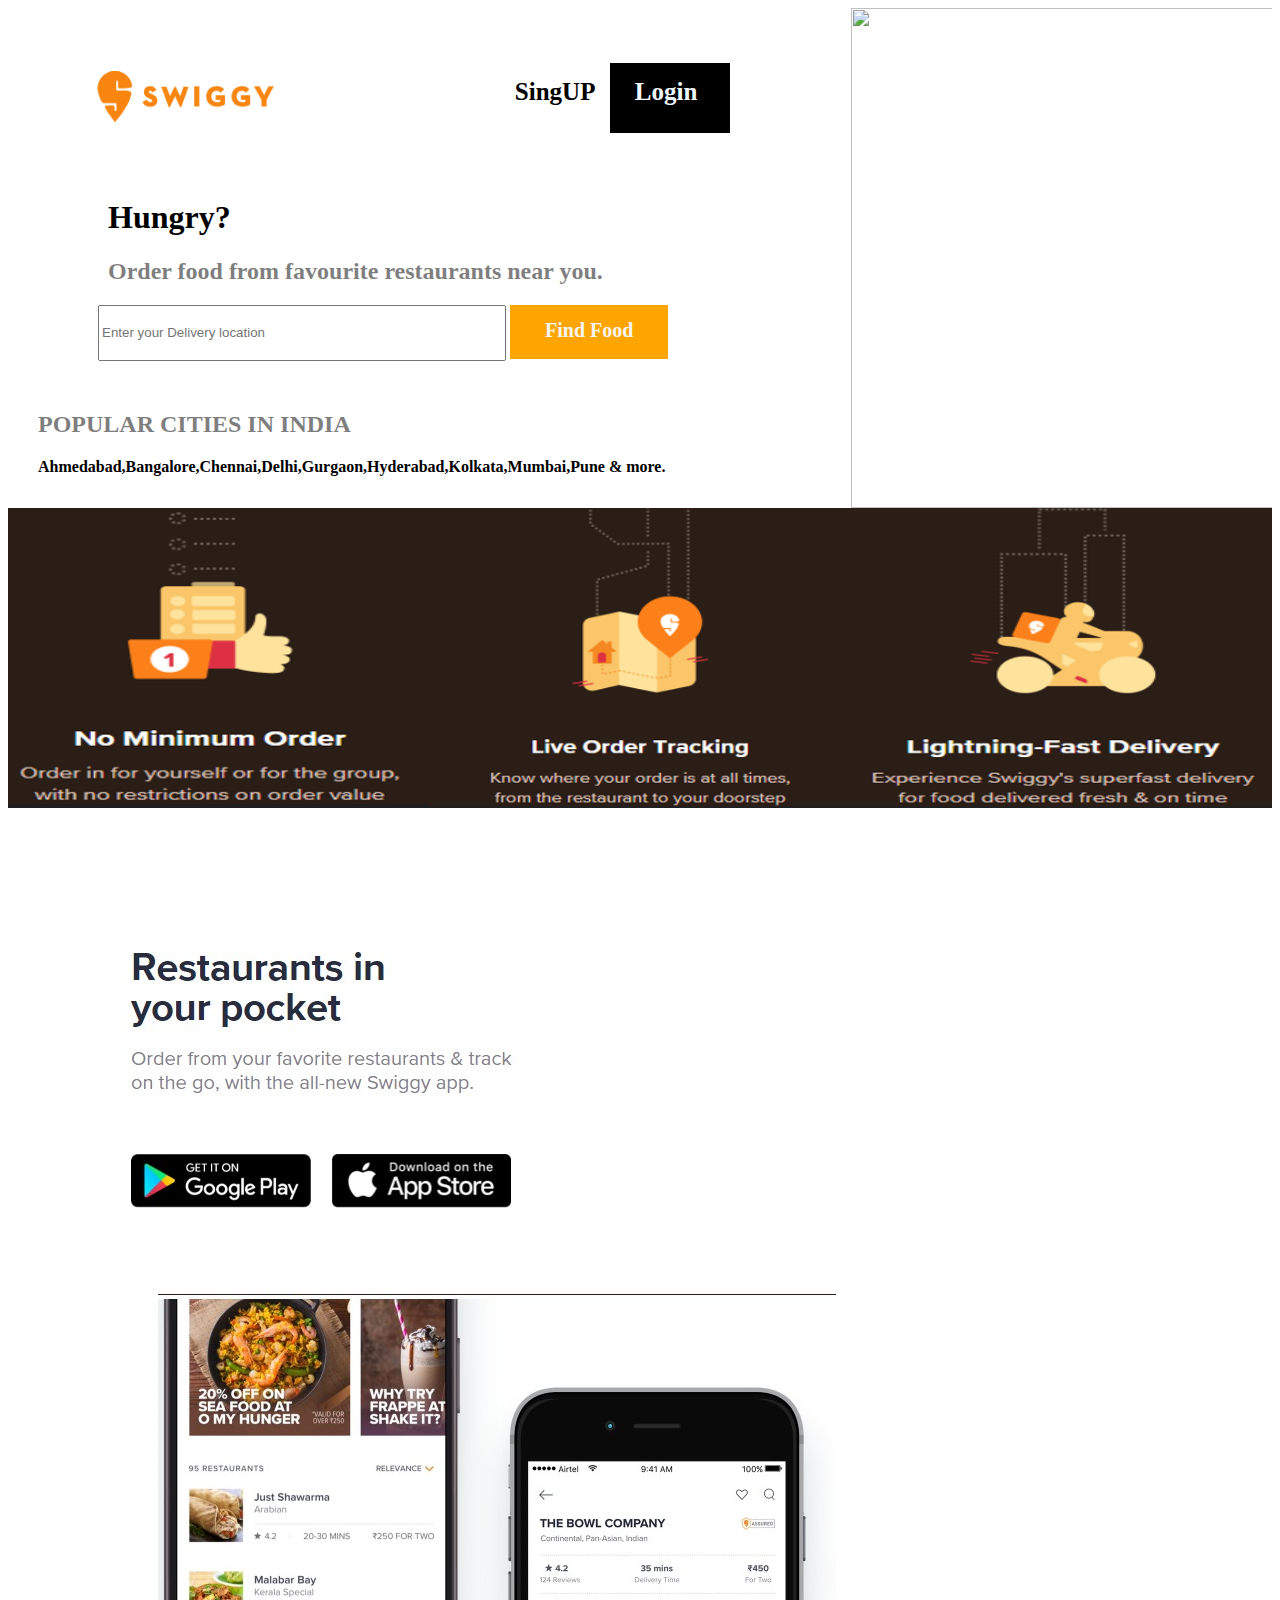
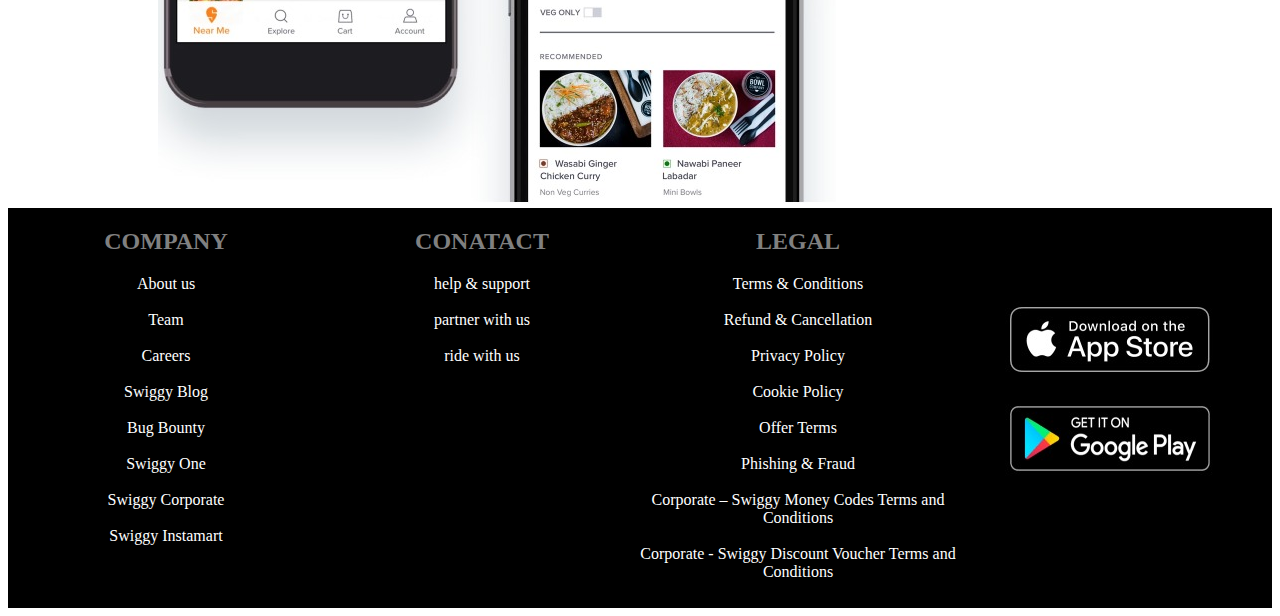
==== project/swiggy.html @ 3578a88e "Add files via upload" ====
<!DOCTYPE html>
<html lang="en">

<head>
    <meta charset="UTF-8">
    <meta http-equiv="X-UA-Compatible" content="IE=edge">
    <meta name="viewport" content="width=device-width, initial-scale=1.0">
    <title>www.swiggy.com</title>
    <link rel="stylesheet" href="style.css">
</head>

<body>
    <div class="main">
        <div class="main1">
            <div class="mix">
                <img src="logo.png" alt="">
                <div class="losi">
                    <div class="signup"><b>SingUP</b></div>
                    <div class="login"><b>Login</b></div>
                </div>
            </div>
            <div class="text">
                <h1>Hungry?</h1>
                <h2 style="opacity:0.5">Order food from favourite restaurants near you.</h2>
            </div>
            <div class="search">
                <input type="search1" placeholder="Enter your Delivery location">
                <span class="span1"><B>Find Food </B></span>
            </div>
            <div class="place">
                <h2 style="opacity: 0.5;">POPULAR CITIES IN INDIA </h2>
                <b> Ahmedabad,Bangalore,Chennai,Delhi,Gurgaon,Hyderabad,Kolkata,Mumbai,Pune & more.</b>
            </div>
        </div>
        <div class="main2">
            <img src="https://img.freepik.com/free-photo/paneer-butter-masala-cheese-cottage-curry-served-with-rice-laccha-paratha_466689-73715.jpg?w=740&t=st=1662366423~exp=1662367023~hmac=1cc0af0fbabe4d4d9b475f0f3b3bd9e8d68521aa03dcbe00447232b28a743516"
                alt="">

        </div>
    </div>


    <div class="middle">
        <img src="img1.png" alt="img1" width="450" height="300px">
        <img src="img2.png" alt="img2" width="450" height="300px">
        <img src="img3.png" alt="img3" width="450" height="300px">
    </div>
    <div class="middle2">
        <img class="img1"src="middle2.1.jpeg" usemap="#image-map">

        <map name="image-map">
            <area target="" alt="" title="" href="https://play.google.com/store/apps/details?id=in.swiggy.android&referrer=utm_source%3Dswiggy%26utm_medium%3Dheader" coords="10,335,210,409" shape="rect">
            <area target="" alt="" title="" href="https://apps.apple.com/in/app/id989540920?referrer=utm_source%3Dswiggy%26utm_medium%3Dhomepage" coords="215,336,415,410" shape="0">
        </map>
        <img class="img2"src="middle2.2.jpeg" alt="">

    </div>
    <div class="footer">
        <div class="a">
            <h2 style="color:gray">COMPANY</h2>
            About us <br> <br>
            Team <br> <br>
            Careers <br> <br>
            Swiggy Blog <br> <br>
            Bug Bounty <br> <br>
            Swiggy One <br> <br>
            Swiggy Corporate <br> <br>
            Swiggy Instamart <br> <br>
        </div>
        <div class="b">
            <h2 style="color:gray">CONATACT</h2>
            help & support <br> <br>
            partner with us <br> <br>
            ride with us
        </div>
        <div class="c">
            <h2 style="color:gray">LEGAL</h2>
            Terms & Conditions <br> <br>
            Refund & Cancellation <br> <br>
            Privacy Policy <br> <br>
            Cookie Policy <br> <br>
            Offer Terms <br> <br>
            Phishing & Fraud <br> <br>
            Corporate – Swiggy Money Codes Terms and Conditions <br><br>
            Corporate - Swiggy Discount Voucher Terms and Conditions
        </div>
        <div class="d">
            <img src="downloader.jpeg" usemap="#image-map">
            <map name="image-map">
                <area target="" alt="" title=""
                    href="https://apps.apple.com/in/app/id989540920?referrer=utm_source%3Dswiggy%26utm_medium%3Dhomepage"
                    coords="20,19,252,116" shape="rect">
                <area target="" alt="" title=""
                    href="https://play.google.com/store/apps/details?id=in.swiggy.android&referrer=utm_source%3Dswiggy%26utm_medium%3Dheader"
                    coords="10,127,265,216" shape="0">
            </map>
        </div>

    </div>

</body>

</html>
---- project/style.css ----
*
{
    overflow-x: hidden;

}.main {
    height: 500px;
    width: auto;
    display: flex;
}

.main1 {
    height: 500px;
    width: 1000px;
}

.main1 img {
    padding-left: 80px;
    padding-top: 50px;
}

.mix {
    display: flex;
    height: 130px;
    width: auto;

}

.losi {
    padding-top: 55px;
    padding-left: 200px;
    display: flex;
    font-size: 25px;


}

.signup {
    padding: 15px;
    width: 80px;
    height: 40px;
    padding-left: 25px;


}

.login {
    background-color: black;
    padding: 15px;
    width: 80px;
    height: 40px;
    padding-left: 25px;
    color: aliceblue;
}

.text {
    padding-left: 100px;
    padding-top: 40px;
}

.search {
    padding-left: 90px;
}

.search input {
    height: 50px;
    width: 400px;
}

.span1 {
    height: 40px;
    width: 40px;
    padding: 18px 35px 18px 35px;
    color: whitesmoke;
    background-color: orange;
    font-size: 20px;
}

.place {
    padding-left: 30px;
    padding-top: 30px;
}

.main2 {
    height: 500px;
    width: 500px;
}

.main2 img {
    height: 500px;
    width: 500px;
}


.middle {
    width: auto;
    display: flex;
    background-color: brown;
}

.middle2 {
    background-color: white;

}

.middle2,
.img1 {
    padding-left: 50px;
}

.img2 {
    padding-left: 100px;
}


.footer {
    background-color: black;
    height: 400px;
    width: 100%;
    color: white;
    display: flex;
}

.a {
    height: 400px;
    width: 25%;
    text-align: center;
}

.b {
    height: 400px;
    width: 25%;
    text-align: center;

}

.c {
    height: 400px;
    width: 25%;
    text-align: center;

}

.d {
    height: 300px;
    width: 25%;
    text-align: center;
    padding-top: 60px;

}

@media (max-width:376px) {
    .main {
        height: 500px;
        width: 100%;
        display: inline-block;
    }

    .main1 {
        height: 500px;
        width: 100%;
    }

    .main1 img {
        padding-left: 40px;
        padding-top: 10px;
    }

    .mix {
        display: inline-block;
        height: 130px;
        width: 100%;

    }

    .losi {
        padding-top: 55px;
        padding-left: 30px;
        display: flex;
        font-size: 25px;


    }

    .signup {
        padding: 15px;
        width: 80px;
        height: 40px;
        padding-left: 25px;


    }

    .login {
        background-color: black;
        padding: 15px;
        width: 80px;
        height: 40px;
        padding-left: 25px;
        color: aliceblue;
    }

    .text {
        padding-left: 0px;
        padding-top: 40px;
    }

    .main2 {
        height: 500px;
        width: 500px;
    }

    .main2 img {

        height: 500px;
        width: 500px;
        padding-top: 100px;
    }

    .search {
        padding-left: 10px;
    }

    .search input {
        height: 50px;
        width: 150px;
    }

    .span1 {
        height: 40px;
        width: 40px;
        padding: 18px 35px 18px 35px;
        color: whitesmoke;
        background-color: orange;
        font-size: 20px;
    }

    .place {
        padding-left: 00px;
        padding-top: 10px;

    }

    .middle2 {
        width: 10%;

    }


    .middle {
        width: 250px;
        display: inline-block;
        background-color: brown;
    }

    .middle2,
    .img1 {
        padding-left: 40px;
    }

    .img1 {
        height: 350px;
        width: 250px;
        padding-left: 10px;
    }

    .middle2,
    .img2 {
        padding-left: 40px;
    }

    .img2 {
        height: 200px;
        width: 200px;
    }

    .footer {
        background-color: black;
        height: 1200px;
        width: 100%;
        color: white;
        display: inline-block;
    }

    .a {
        height: 400px;
        width: 100%;
    }

    .b {
        height: 350px;
        width: 100%;
        text-align: center;

    }

    .c {
        height: 350px;
        width: 100%;
        text-align: center;

    }

    .d {
        height: 300px;
        width: auto;
        text-align: center;
        padding-top: 60px;
        padding-left: 00px;
        background-color: black;

    }

}

@media(min-width:760px)and (max-width:1080px) {
    .main {
        height: auto;
        width: 100%;
        display: inline-block;
    }

    .main1 {
        height: 500px;
        width: 100%;
    }

    .main1 img {
        padding-left: 80px;
        padding-top: 50px;
    }

    .mix {
        display: flex;
        height: 130px;
        width: auto;

    }

    .losi {
        padding-top: 55px;
        padding-left: 200px;
        display: flex;
        font-size: 25px;


    }

    .signup {
        padding: 15px;
        width: 80px;
        height: 40px;
        padding-left: 25px;


    }

    .login {
        background-color: black;
        padding: 15px;
        width: 80px;
        height: 40px;
        padding-left: 25px;
        color: aliceblue;
    }

    .text {
        padding-left: 100px;
        padding-top: 40px;
    }

    .search {
        padding-left: 90px;
    }

    .search input {
        height: 50px;
        width: 400px;
    }

    .span1 {
        height: 40px;
        width: 40px;
        padding: 18px 35px 18px 35px;
        color: whitesmoke;
        background-color: orange;
        font-size: 20px;
    }

    .place {
        padding-left: 30px;
        padding-top: 30px;
    }

    .main2 {
        height: 500px;
        width: 100%;
        padding-top: auto;
    }

    .main2 img {
        height: 500px;
        width: 100%;
        padding-top: auto;

    }

    .middle {
        width: auto;
        display: inline-block;
    }

    .middle img {
        width: 100%;
        height: 500px;
    }

    .middle2 {
        background-color: white;

    }

    .middle2 .img1 {
        padding-left: 50px;
        height: 500px;
        width: auto;
    }

    .img2 {
        padding-left: 100px;
        height: 500px;
        width: auto;
    }

    .footer {
        background-color: black;
        height: auto;
        width: 100%;
        color: white;
        display: inline-block;
    }

    .a {
        height: 410px;
        width: auto;
        text-align: center;
        padding-top: auto;
    }

    .b {
        height: 410px;
        width: auto;
        text-align: center;
        padding-top: auto;

    }

    .c {
        height: 410px;
        width: auto;
        text-align: center;
        padding-top:auto;

    }

    .d {
        height: 500px;
        width: auto;
        text-align: center;
        padding-top: auto;
        background-color: black;


    }

}
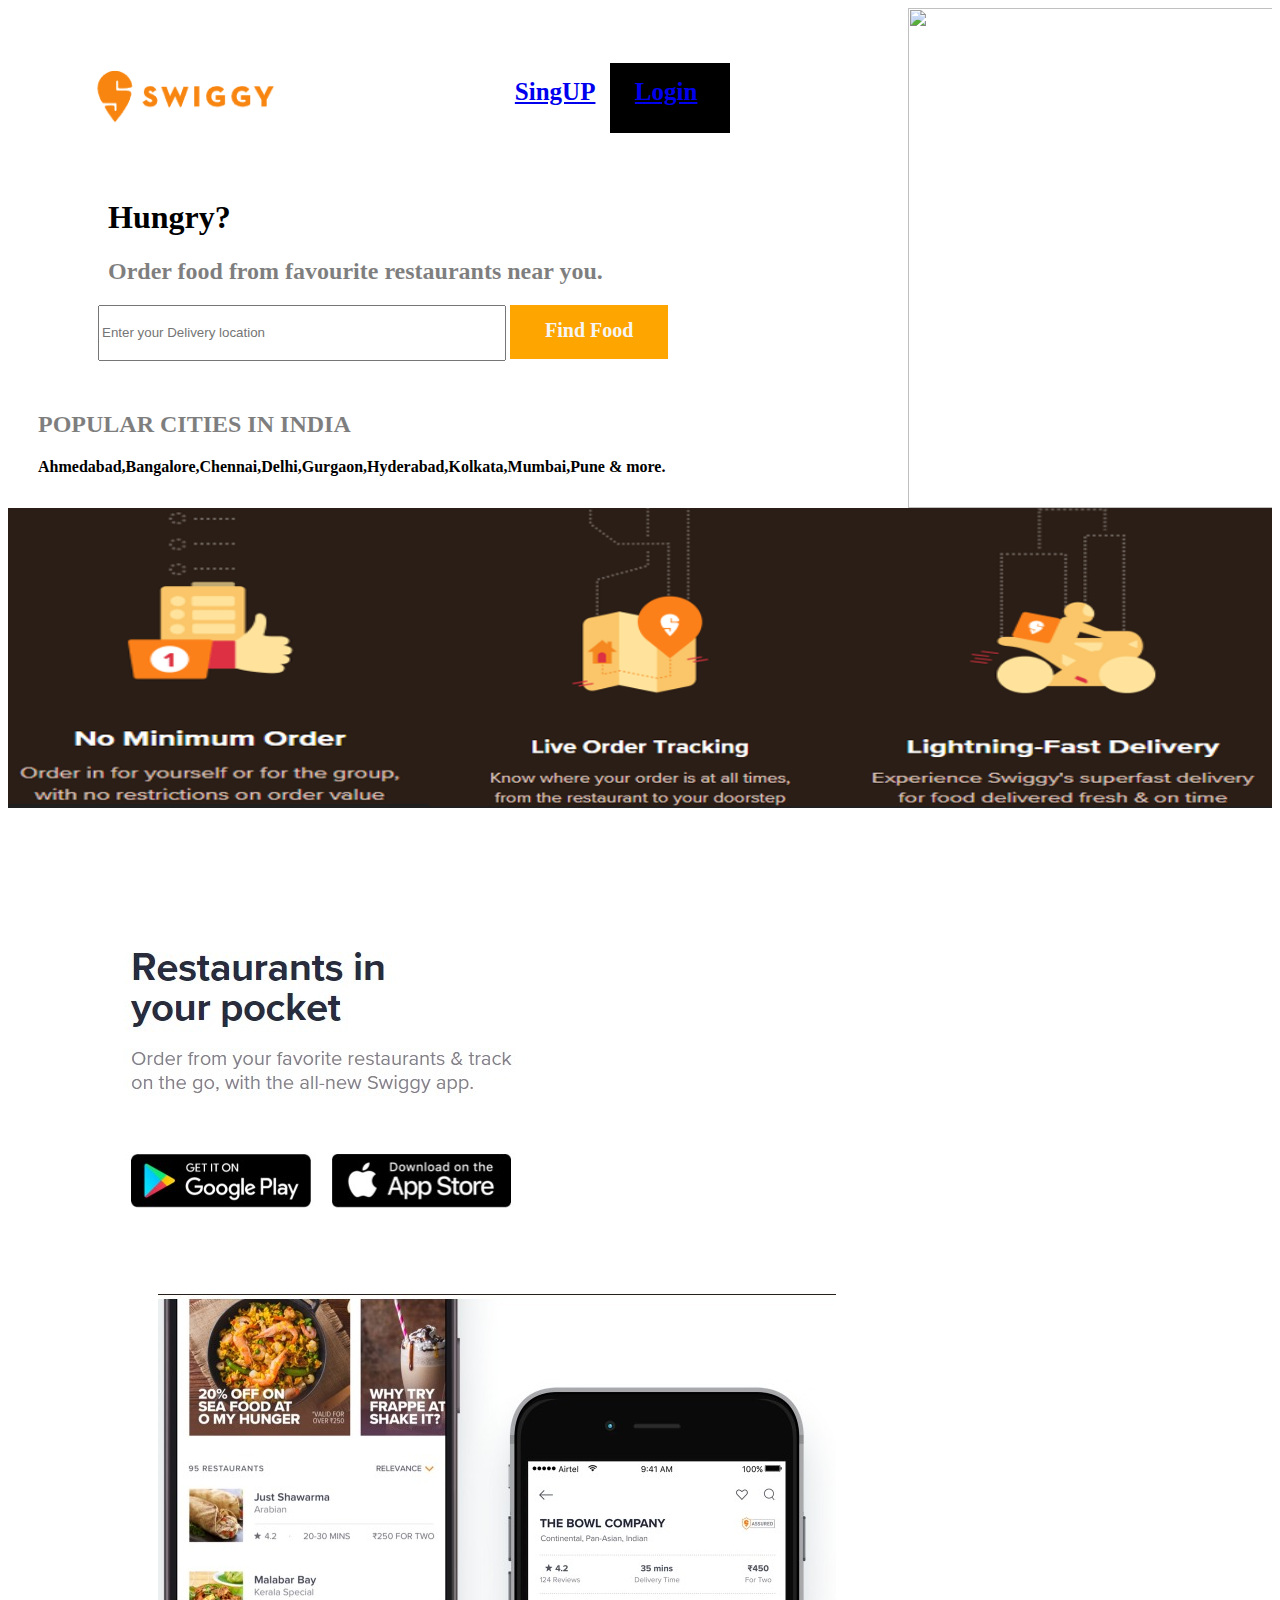
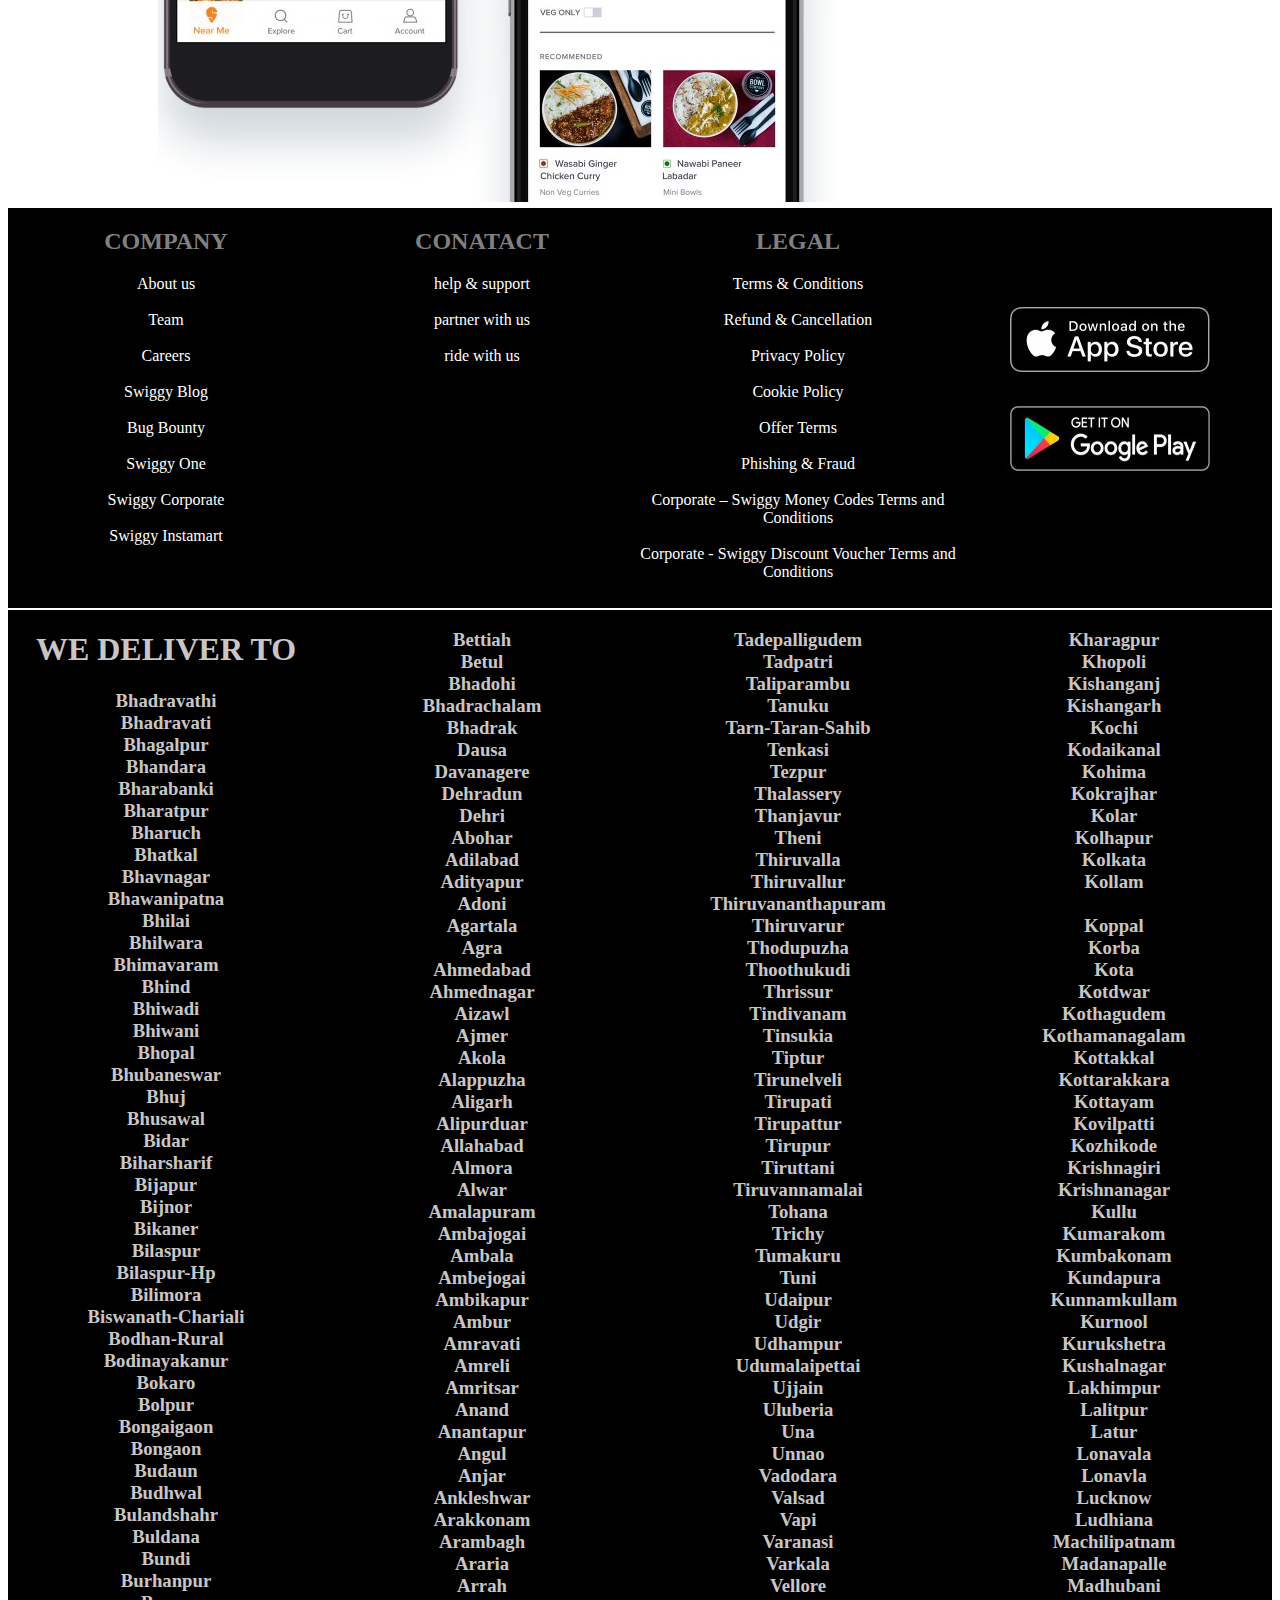
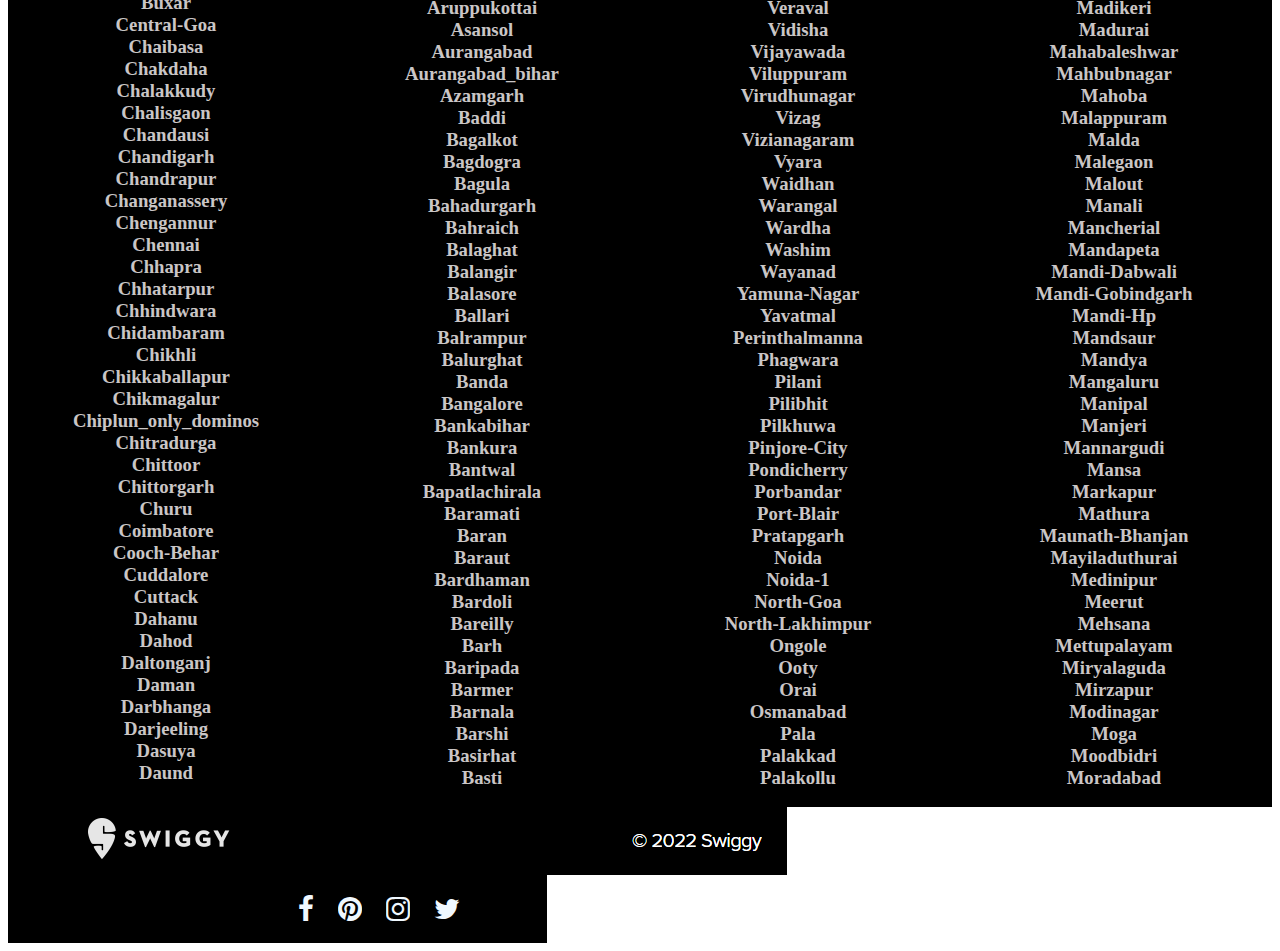
==== commit 2b40f137: "Add files via upload" ====
--- a/project/swiggy.html
+++ b/project/swiggy.html
@@ -7,6 +7,7 @@
     <meta name="viewport" content="width=device-width, initial-scale=1.0">
     <title>www.swiggy.com</title>
     <link rel="stylesheet" href="style.css">
+    <link rel="stylesheet" href="https://cdnjs.cloudflare.com/ajax/libs/font-awesome/4.7.0/css/font-awesome.min.css">
 </head>
 
 <body>
@@ -15,8 +16,9 @@
             <div class="mix">
                 <img src="logo.png" alt="">
                 <div class="losi">
-                    <div class="signup"><b>SingUP</b></div>
-                    <div class="login"><b>Login</b></div>
+                    <div class="signup"><a href="/login_sigup.html">
+                            <b>SingUP</b></a></div>
+                    <div class="login"><a href="/login_sigup.html"><b>Login</b></a></div>
                 </div>
             </div>
             <div class="text">
@@ -46,13 +48,17 @@
         <img src="img3.png" alt="img3" width="450" height="300px">
     </div>
     <div class="middle2">
-        <img class="img1"src="middle2.1.jpeg" usemap="#image-map">
+        <img class="img1" src="middle2.1.jpeg" usemap="#image-map">
 
         <map name="image-map">
-            <area target="" alt="" title="" href="https://play.google.com/store/apps/details?id=in.swiggy.android&referrer=utm_source%3Dswiggy%26utm_medium%3Dheader" coords="10,335,210,409" shape="rect">
-            <area target="" alt="" title="" href="https://apps.apple.com/in/app/id989540920?referrer=utm_source%3Dswiggy%26utm_medium%3Dhomepage" coords="215,336,415,410" shape="0">
+            <area target="" alt="" title=""
+                href="https://play.google.com/store/apps/details?id=in.swiggy.android&referrer=utm_source%3Dswiggy%26utm_medium%3Dheader"
+                coords="10,335,210,409" shape="rect">
+            <area target="" alt="" title=""
+                href="https://apps.apple.com/in/app/id989540920?referrer=utm_source%3Dswiggy%26utm_medium%3Dhomepage"
+                coords="215,336,415,410" shape="0">
         </map>
-        <img class="img2"src="middle2.2.jpeg" alt="">
+        <img class="img2" src="middle2.2.jpeg" alt="">
 
     </div>
     <div class="footer">
@@ -98,6 +104,368 @@
 
     </div>
 
+    <div class="foot2_0">
+        <div class="f">
+            <h1>WE DELIVER TO <br></h1>
+            <h3>
+
+
+
+                Bhadravathi <br>
+                Bhadravati <br>
+                Bhagalpur <br>
+                Bhandara <br>
+                Bharabanki <br>
+                Bharatpur <br>
+                Bharuch <br>
+                Bhatkal <br>
+                Bhavnagar <br>
+                Bhawanipatna <br>
+                Bhilai <br>
+                Bhilwara <br>
+                Bhimavaram <br>
+                Bhind <br>
+                Bhiwadi <br>
+                Bhiwani <br>
+                Bhopal <br>
+                Bhubaneswar <br>
+                Bhuj <br>
+                Bhusawal <br>
+                Bidar <br>
+                Biharsharif <br>
+                Bijapur <br>
+                Bijnor <br>
+                Bikaner <br>
+                Bilaspur <br>
+                Bilaspur-Hp <br>
+                Bilimora <br>
+                Biswanath-Chariali <br>
+                Bodhan-Rural <br>
+                Bodinayakanur <br>
+                Bokaro <br>
+                Bolpur <br>
+                Bongaigaon <br>
+                Bongaon <br>
+                Budaun <br>
+                Budhwal <br>
+                Bulandshahr <br>
+                Buldana <br>
+                Bundi <br>
+                Burhanpur <br>
+                Buxar <br>
+                Central-Goa <br>
+                Chaibasa <br>
+                Chakdaha <br>
+                Chalakkudy <br>
+                Chalisgaon <br>
+                Chandausi <br>
+                Chandigarh <br>
+                Chandrapur <br>
+                Changanassery <br>
+                Chengannur <br>
+                Chennai <br>
+                Chhapra <br>
+                Chhatarpur <br>
+                Chhindwara <br>
+                Chidambaram <br>
+                Chikhli <br>
+                Chikkaballapur <br>
+                Chikmagalur <br>
+                Chiplun_only_dominos <br>
+                Chitradurga <br>
+                Chittoor <br>
+                Chittorgarh <br>
+                Churu <br>
+                Coimbatore <br>
+                Cooch-Behar <br>
+                Cuddalore <br>
+                Cuttack <br>
+                Dahanu <br>
+                Dahod <br>
+                Daltonganj <br>
+                Daman <br>
+                Darbhanga <br>
+                Darjeeling <br>
+                Dasuya <br>
+                Daund <br>
+
+            </h3>
+        </div>
+        <div class="s">
+            <h3>
+
+                Bettiah <br>
+                Betul <br>
+                Bhadohi <br>
+                Bhadrachalam <br>
+                Bhadrak <br>
+                Dausa <br>
+                Davanagere <br>
+                Dehradun <br>
+                Dehri <br>
+                Abohar <br>
+                Adilabad <br>
+                Adityapur <br>
+                Adoni <br>
+                Agartala <br>
+                Agra <br>
+                Ahmedabad <br>
+                Ahmednagar <br>
+                Aizawl <br>
+                Ajmer <br>
+                Akola <br>
+                Alappuzha <br>
+                Aligarh <br>
+                Alipurduar <br>
+                Allahabad <br>
+                Almora <br>
+                Alwar <br>
+                Amalapuram <br>
+                Ambajogai <br>
+                Ambala <br>
+                Ambejogai <br>
+                Ambikapur <br>
+                Ambur <br>
+                Amravati <br>
+                Amreli <br>
+                Amritsar <br>
+                Anand <br>
+                Anantapur <br>
+                Angul <br>
+                Anjar <br>
+                Ankleshwar <br>
+                Arakkonam <br>
+                Arambagh <br>
+                Araria <br>
+                Arrah <br>
+                Aruppukottai <br>
+                Asansol <br>
+                Aurangabad <br>
+                Aurangabad_bihar <br>
+                Azamgarh <br>
+                Baddi <br>
+                Bagalkot <br>
+                Bagdogra <br>
+                Bagula <br>
+                Bahadurgarh <br>
+                Bahraich<br>
+                Balaghat<br>
+                Balangir <br>
+                Balasore <br>
+                Ballari <br>
+                Balrampur <br>
+                Balurghat <br>
+                Banda <br>
+                Bangalore <br>
+                Bankabihar <br>
+                Bankura <br>
+                Bantwal <br>
+                Bapatlachirala <br>
+                Baramati <br>
+                Baran <br>
+                Baraut <br>
+                Bardhaman <br>
+                Bardoli <br>
+                Bareilly <br>
+                Barh <br>
+                Baripada <br>
+                Barmer <br>
+                Barnala <br>
+                Barshi <br>
+                Basirhat <br>
+                Basti <br>
+
+
+
+            </h3>
+        </div>
+        <div class="t">
+            <h3>
+
+                Tadepalligudem <br>
+                Tadpatri <br>
+                Taliparambu <br>
+                Tanuku <br>
+                Tarn-Taran-Sahib <br>
+                Tenkasi <br>
+                Tezpur <br>
+                Thalassery <br>
+                Thanjavur <br>
+                Theni <br>
+                Thiruvalla <br>
+                Thiruvallur <br>
+                Thiruvananthapuram <br>
+                Thiruvarur <br>
+                Thodupuzha <br>
+                Thoothukudi <br>
+                Thrissur <br>
+                Tindivanam <br>
+                Tinsukia <br>
+                Tiptur <br>
+                Tirunelveli <br>
+                Tirupati <br>
+                Tirupattur <br>
+                Tirupur <br>
+                Tiruttani <br>
+                Tiruvannamalai <br>
+                Tohana <br>
+                Trichy <br>
+                Tumakuru <br>
+                Tuni <br>
+                Udaipur <br>
+                Udgir <br>
+                Udhampur <br>
+                Udumalaipettai <br>
+                Ujjain <br>
+                Uluberia <br>
+                Una <br>
+                Unnao <br>
+                Vadodara <br>
+                Valsad <br>
+                Vapi <br>
+                Varanasi <br>
+                Varkala <br>
+                Vellore <br>
+                Veraval <br>
+                Vidisha <br>
+                Vijayawada <br>
+                Viluppuram <br>
+                Virudhunagar <br>
+                Vizag <br>
+                Vizianagaram <br>
+                Vyara <br>
+                Waidhan <br>
+                Warangal <br>
+                Wardha <br>
+                Washim <br>
+                Wayanad <br>
+                Yamuna-Nagar <br>
+                Yavatmal <br>
+                Perinthalmanna <br>
+                Phagwara<br>
+                Pilani<br>
+                Pilibhit<br>
+                Pilkhuwa<br>
+                Pinjore-City<br>
+                Pondicherry<br>
+                Porbandar<br>
+                Port-Blair<br>
+                Pratapgarh<br>
+                Noida<br>
+                Noida-1 <br>
+                North-Goa <br>
+                North-Lakhimpur <br>
+                Ongole <br>
+                Ooty <br>
+                Orai <br>
+                Osmanabad <br>
+                Pala <br>
+                Palakkad <br>
+                Palakollu <br>
+
+            </h3>
+        </div>
+        <div class="fourth">
+            <h3>
+                Kharagpur <br>
+                Khopoli<br>
+                Kishanganj<br>
+                Kishangarh<br>
+                Kochi<br>
+                Kodaikanal<br>
+                Kohima<br>
+                Kokrajhar<br>
+                Kolar<br>
+                Kolhapur<br>
+                Kolkata<br>
+                Kollam<br><br>
+                Koppal<br>
+                Korba<br>
+                Kota<br>
+                Kotdwar <br>
+                Kothagudem<br>
+                Kothamanagalam<br>
+                Kottakkal<br>
+                Kottarakkara<br>
+                Kottayam<br>
+                Kovilpatti<br>
+                Kozhikode<br>
+                Krishnagiri<br>
+                Krishnanagar<br>
+                Kullu<br>
+                Kumarakom<br>
+                Kumbakonam<br>
+                Kundapura<br>
+                Kunnamkullam<br>
+                Kurnool<br>
+                Kurukshetra<br>
+                Kushalnagar<br>
+                Lakhimpur<br>
+                Lalitpur<br>
+                Latur<br>
+                Lonavala<br>
+                Lonavla<br>
+                Lucknow<br>
+                Ludhiana<br>
+                Machilipatnam<br>
+                Madanapalle<br>
+                Madhubani<br>
+                Madikeri<br>
+                Madurai<br>
+                Mahabaleshwar<br>
+                Mahbubnagar<br>
+                Mahoba<br>
+                Malappuram<br>
+                Malda<br>
+                Malegaon<br>
+                Malout<br>
+                Manali<br>
+                Mancherial<br>
+                Mandapeta<br>
+                Mandi-Dabwali<br>
+                Mandi-Gobindgarh<br>
+                Mandi-Hp<br>
+                Mandsaur<br>
+                Mandya<br>
+                Mangaluru<br>
+                Manipal<br>
+                Manjeri<br>
+                Mannargudi<br>
+                Mansa<br>
+                Markapur<br>
+                Mathura<br>
+                Maunath-Bhanjan<br>
+                Mayiladuthurai<br>
+                Medinipur<br>
+                Meerut<br>
+                Mehsana<br>
+                Mettupalayam<br>
+                Miryalaguda<br>
+                Mirzapur<br>
+                Modinagar<br>
+                Moga<br>
+                Moodbidri<br>
+                Moradabad<br>
+
+            </h3>
+        </div>
+    </div>
+    <div class="foot_3">
+        <div class="ig1">
+            <img src="swiggy_foot.png" alt="">
+        </div>
+        <div class="ig2">
+            <img src="swiggy_copy.png" alt="">
+        </div>
+
+    </div>
+    <div class="ic">
+        <i class="fa fa-facebook" style="font-size:28px; margin-left: 290px;  "></i>
+        <i class="fa fa-pinterest" style="font-size:28px; margin-left: 20px; "></i>
+        <i class="fa fa-instagram" style="font-size:28px; margin-left: 20px;  "></i>
+        <i class="fa fa-twitter" style="font-size:28px; margin-left: 20px; "></i>
+    </div>
+
 </body>
 
 </html>--- a/project/style.css
+++ b/project/style.css
@@ -1,16 +1,17 @@
-*
-{
+* {
     overflow-x: hidden;
 
-}.main {
+}
+
+.main {
     height: 500px;
-    width: auto;
+    width: 1500px;
     display: flex;
 }
 
 .main1 {
     height: 500px;
-    width: 1000px;
+    width: 900px;
 }
 
 .main1 img {
@@ -39,6 +40,8 @@
     width: 80px;
     height: 40px;
     padding-left: 25px;
+    text-decoration: none;
+
 
 
 }
@@ -50,6 +53,8 @@
     height: 40px;
     padding-left: 25px;
     color: aliceblue;
+    text-decoration: none;
+
 }
 
 .text {
@@ -82,7 +87,7 @@
 
 .main2 {
     height: 500px;
-    width: 500px;
+    width: auto;
 }
 
 .main2 img {
@@ -146,6 +151,74 @@
     text-align: center;
     padding-top: 60px;
 
+}
+
+.foot2_0 {
+    height: auto;
+    width: auto;
+    display: flex;
+    padding-top: 2px;
+    text-align: center;
+
+
+}
+
+.f {
+    color: rgba(240, 235, 235, 0.849);
+    width: 330px;
+    background-color: black;
+
+}
+
+.s {
+    color: rgba(240, 235, 235, 0.849);
+    width: 330px;
+    background-color: black;
+
+
+}
+
+.t {
+    color: rgba(240, 235, 235, 0.849);
+    width: 330px;
+    background-color: black;
+
+
+}
+
+.fourth {
+    color: rgba(240, 235, 235, 0.849);
+    width: 330px;
+    background-color: black;
+
+
+}
+
+.foot_3 {
+    height: auto;
+    display: flex;
+    float: left;
+}
+
+.foot_3 .ig1 {
+    padding-left: 50px;
+    background-color: black;
+
+}
+
+.foot_3 .ig2 {
+    padding-left: 350px;
+    background-color: black;
+
+}
+
+.ic {
+    height: 48px;
+    padding-top: 20px;
+    width: 539px;
+    color: aliceblue;
+    float: left;
+    background-color: black;
 }
 
 @media (max-width:376px) {
@@ -458,7 +531,7 @@
         height: 410px;
         width: auto;
         text-align: center;
-        padding-top:auto;
+        padding-top: auto;
 
     }
 
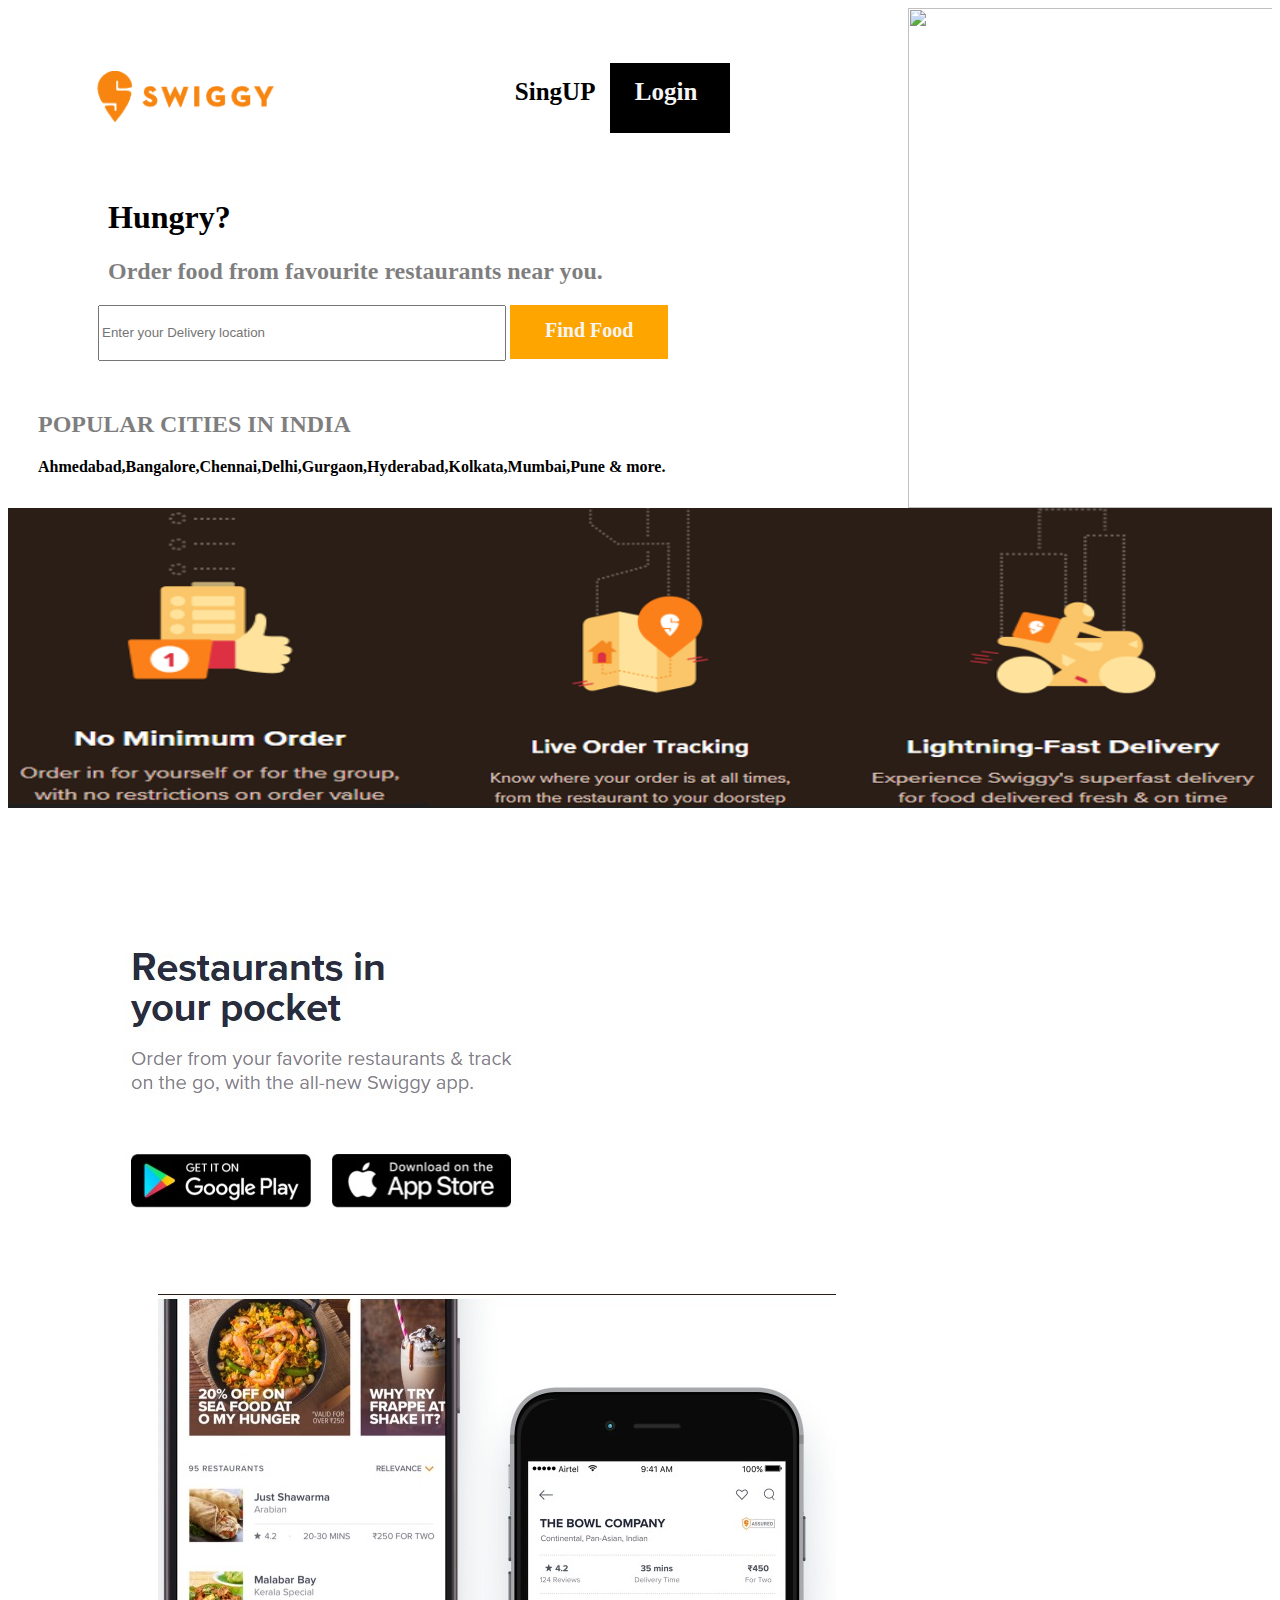
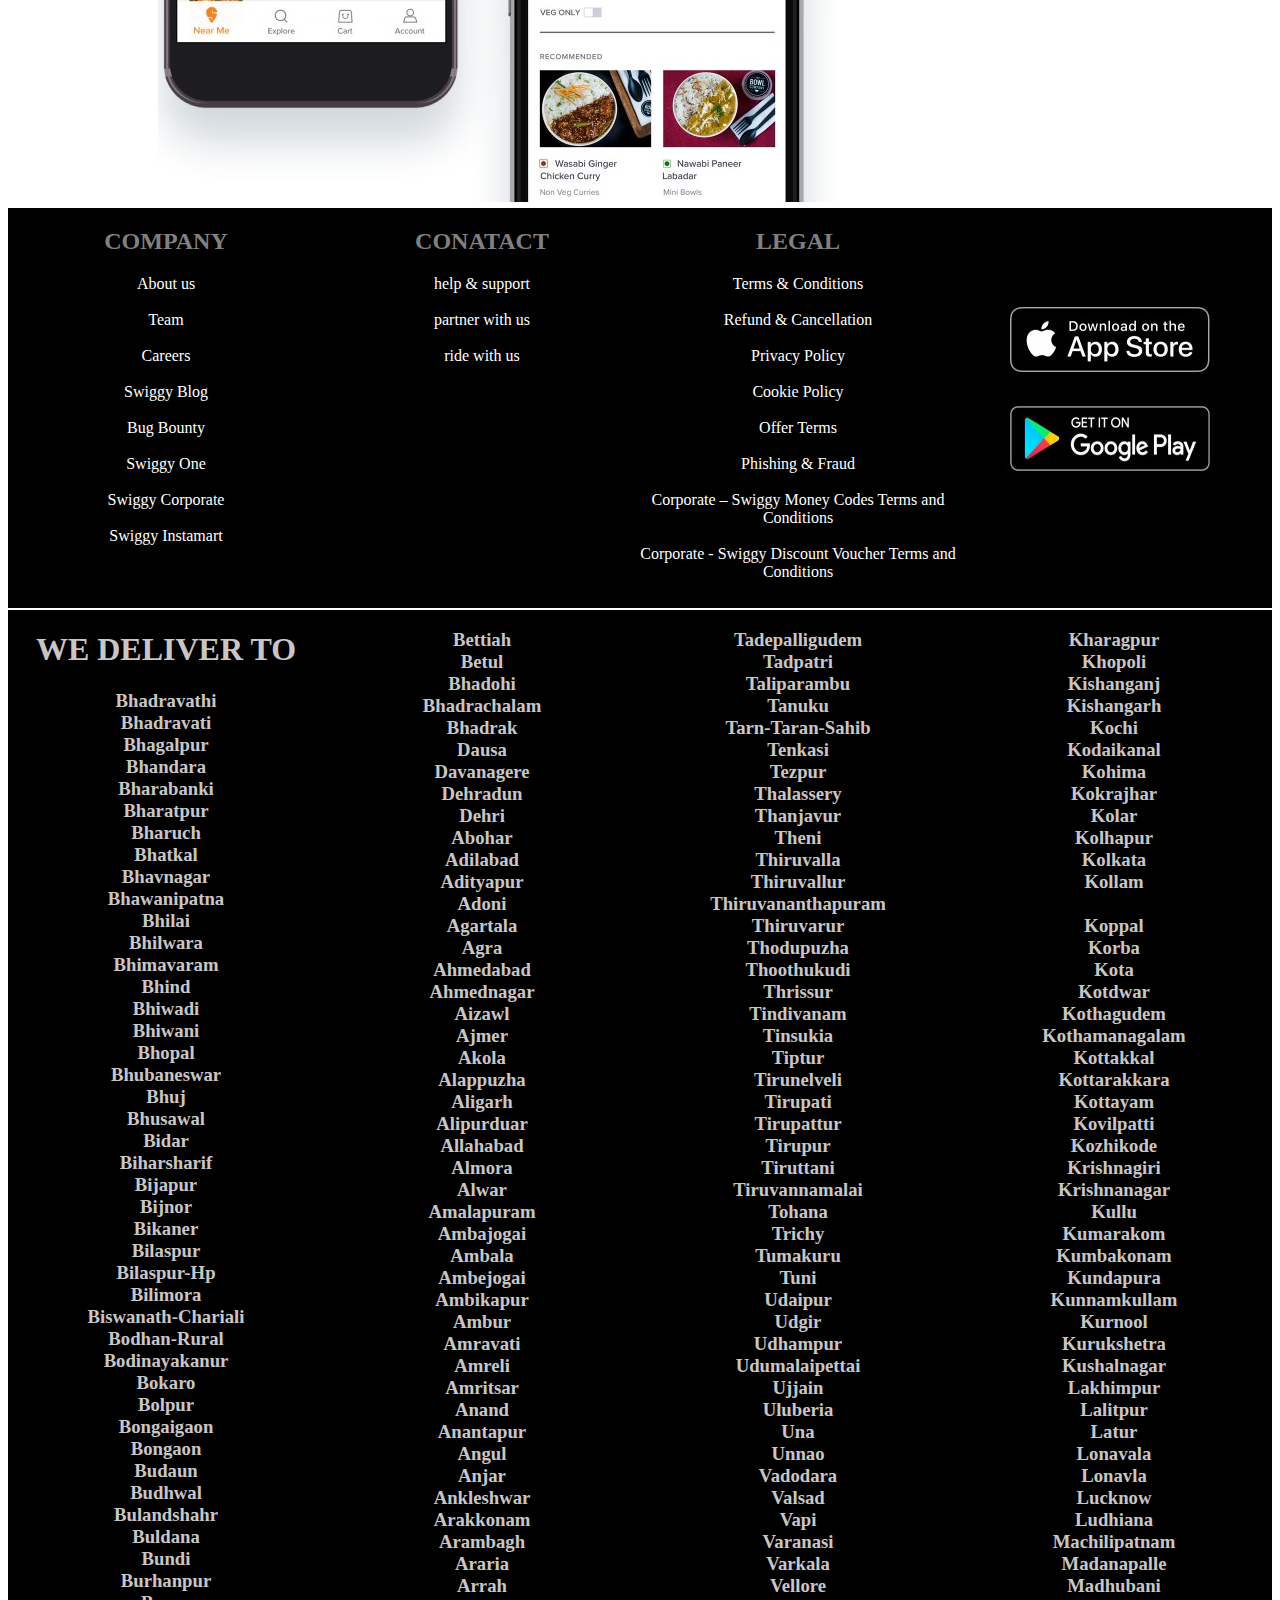
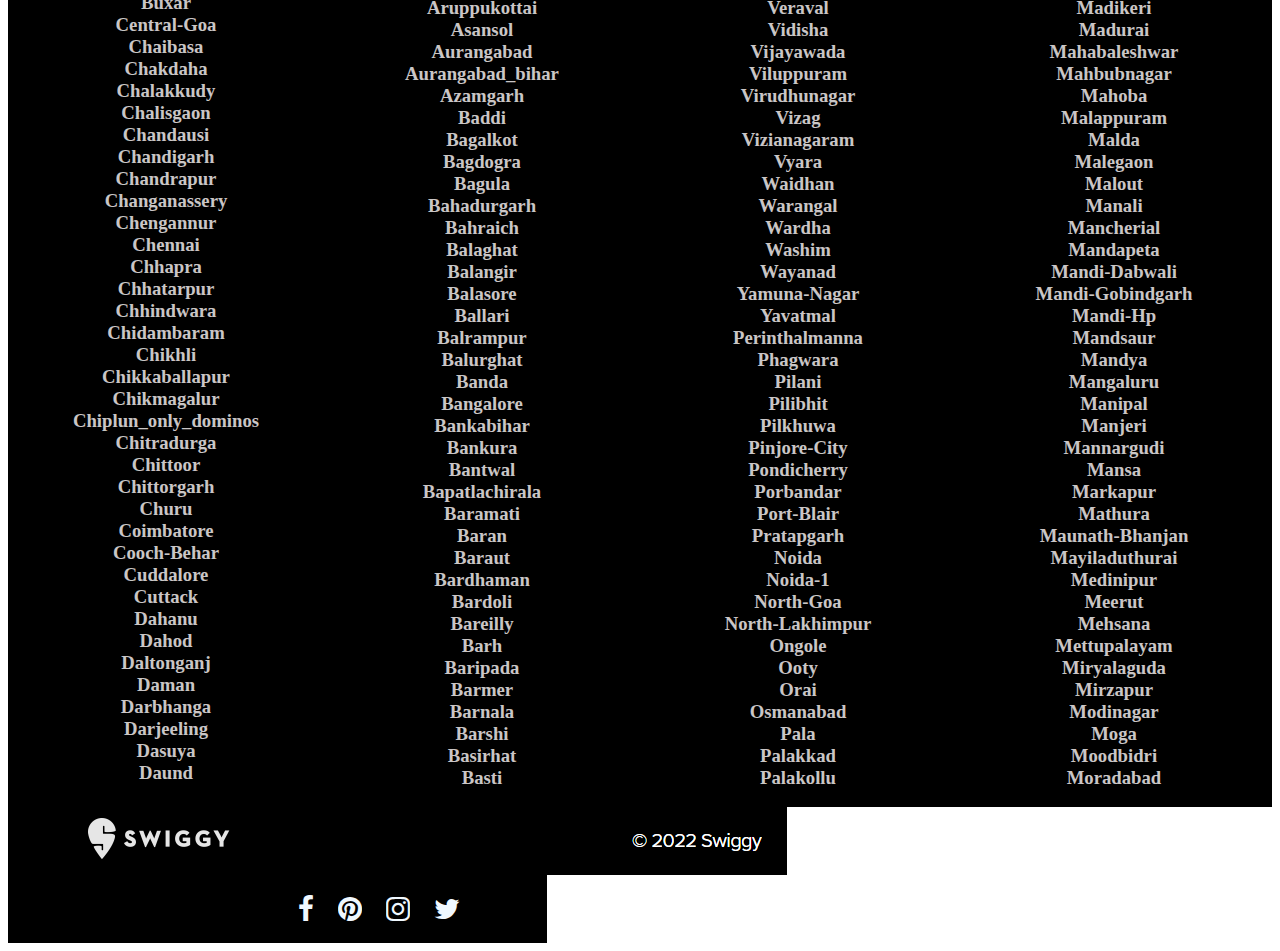
==== commit 3478e027: "Add files via upload" ====
--- a/project/swiggy.html
+++ b/project/swiggy.html
@@ -16,9 +16,9 @@
             <div class="mix">
                 <img src="logo.png" alt="">
                 <div class="losi">
-                    <div class="signup"><a href="/login_sigup.html">
+                    <div class="signup"><a href="login_sigup.html">
                             <b>SingUP</b></a></div>
-                    <div class="login"><a href="/login_sigup.html"><b>Login</b></a></div>
+                    <div class="login"><a href="login_sigup.html"><b>Login</b></a></div>
                 </div>
             </div>
             <div class="text">
--- a/project/style.css
+++ b/project/style.css
@@ -31,8 +31,21 @@
     padding-left: 200px;
     display: flex;
     font-size: 25px;
-
-
+    color: whitesmoke;
+
+
+
+}
+
+.losi .signup a {
+    text-decoration: none;
+    color: black;
+
+}
+
+.losi .login a {
+    text-decoration: none;
+    color: whitesmoke;
 }
 
 .signup {
@@ -40,7 +53,6 @@
     width: 80px;
     height: 40px;
     padding-left: 25px;
-    text-decoration: none;
 
 
 
@@ -53,7 +65,6 @@
     height: 40px;
     padding-left: 25px;
     color: aliceblue;
-    text-decoration: none;
 
 }
 
@@ -221,7 +232,7 @@
     background-color: black;
 }
 
-@media (max-width:376px) {
+@media (min-width:0px) and (max-width:376px) {
     .main {
         height: 500px;
         width: 100%;
@@ -235,20 +246,20 @@
 
     .main1 img {
         padding-left: 40px;
-        padding-top: 10px;
+        /* padding-top: 10px; */
     }
 
     .mix {
-        display: inline-block;
-        height: 130px;
-        width: 100%;
+        height: 300px;
+        width: auto;
+        display: inline-block;
 
     }
 
     .losi {
-        padding-top: 55px;
+        /* padding-top: 55px; */
         padding-left: 30px;
-        display: flex;
+        display: inline-block;
         font-size: 25px;
 
 
@@ -278,15 +289,13 @@
     }
 
     .main2 {
-        height: 500px;
         width: 500px;
     }
 
     .main2 img {
 
-        height: 500px;
-        width: 500px;
-        padding-top: 100px;
+        height: 450px;
+        width: 350px;
     }
 
     .search {
@@ -320,14 +329,19 @@
 
 
     .middle {
-        width: 250px;
+        padding-top: 0px;
+        width: auto;
         display: inline-block;
         background-color: brown;
+    }
+    .middle ,img{
+        padding-top: opx;
     }
 
     .middle2,
     .img1 {
         padding-left: 40px;
+        width: auto;
     }
 
     .img1 {
@@ -383,166 +397,73 @@
 
     }
 
-}
-
-@media(min-width:760px)and (max-width:1080px) {
-    .main {
+    .foot2_0 {
         height: auto;
-        width: 100%;
-        display: inline-block;
-    }
-
-    .main1 {
-        height: 500px;
-        width: 100%;
-    }
-
-    .main1 img {
-        padding-left: 80px;
-        padding-top: 50px;
-    }
-
-    .mix {
-        display: flex;
-        height: 130px;
         width: auto;
-
-    }
-
-    .losi {
-        padding-top: 55px;
-        padding-left: 200px;
-        display: flex;
-        font-size: 25px;
-
-
-    }
-
-    .signup {
-        padding: 15px;
-        width: 80px;
-        height: 40px;
-        padding-left: 25px;
-
-
-    }
-
-    .login {
-        background-color: black;
-        padding: 15px;
-        width: 80px;
-        height: 40px;
-        padding-left: 25px;
-        color: aliceblue;
-    }
-
-    .text {
-        padding-left: 100px;
-        padding-top: 40px;
-    }
-
-    .search {
-        padding-left: 90px;
-    }
-
-    .search input {
-        height: 50px;
-        width: 400px;
-    }
-
-    .span1 {
-        height: 40px;
-        width: 40px;
-        padding: 18px 35px 18px 35px;
-        color: whitesmoke;
-        background-color: orange;
-        font-size: 20px;
-    }
-
-    .place {
-        padding-left: 30px;
-        padding-top: 30px;
-    }
-
-    .main2 {
-        height: 500px;
-        width: 100%;
-        padding-top: auto;
-    }
-
-    .main2 img {
-        height: 500px;
-        width: 100%;
-        padding-top: auto;
-
-    }
-
-    .middle {
-        width: auto;
-        display: inline-block;
-    }
-
-    .middle img {
-        width: 100%;
-        height: 500px;
-    }
-
-    .middle2 {
-        background-color: white;
-
-    }
-
-    .middle2 .img1 {
-        padding-left: 50px;
-        height: 500px;
-        width: auto;
-    }
-
-    .img2 {
-        padding-left: 100px;
-        height: 500px;
-        width: auto;
-    }
-
-    .footer {
-        background-color: black;
+        display: inline-block;
+        padding-top: 2px;
+        text-align: center;
+
+
+    }
+
+    .f {
+        color: rgba(240, 235, 235, 0.849);
+        width: 330px;
+        background-color: black;
+
+    }
+
+    .s {
+        color: rgba(240, 235, 235, 0.849);
+        width: 330px;
+        background-color: black;
+
+
+    }
+
+    .t {
+        color: rgba(240, 235, 235, 0.849);
+        width: 330px;
+        background-color: black;
+
+
+    }
+
+    .fourth {
+        color: rgba(240, 235, 235, 0.849);
+        width: 330px;
+        background-color: black;
+
+
+    }
+
+    .foot_3 {
         height: auto;
-        width: 100%;
-        color: white;
-        display: inline-block;
-    }
-
-    .a {
-        height: 410px;
-        width: auto;
-        text-align: center;
-        padding-top: auto;
-    }
-
-    .b {
-        height: 410px;
-        width: auto;
-        text-align: center;
-        padding-top: auto;
-
-    }
-
-    .c {
-        height: 410px;
-        width: auto;
-        text-align: center;
-        padding-top: auto;
-
-    }
-
-    .d {
-        height: 500px;
-        width: auto;
-        text-align: center;
-        padding-top: auto;
-        background-color: black;
-
-
-    }
+    }
+
+    .foot_3 .ig1 {
+        padding-left: 1px;
+        background-color: black;
+
+    }
+
+    .foot_3 .ig2 {
+        padding-left: 1px;
+
+    }
+
+    .ic,
+    i,
+    .fafa-facebook {
+        margin-left: 0px;
+        width: 350px;
+
+    }
+
+
+
+
+
 
 }